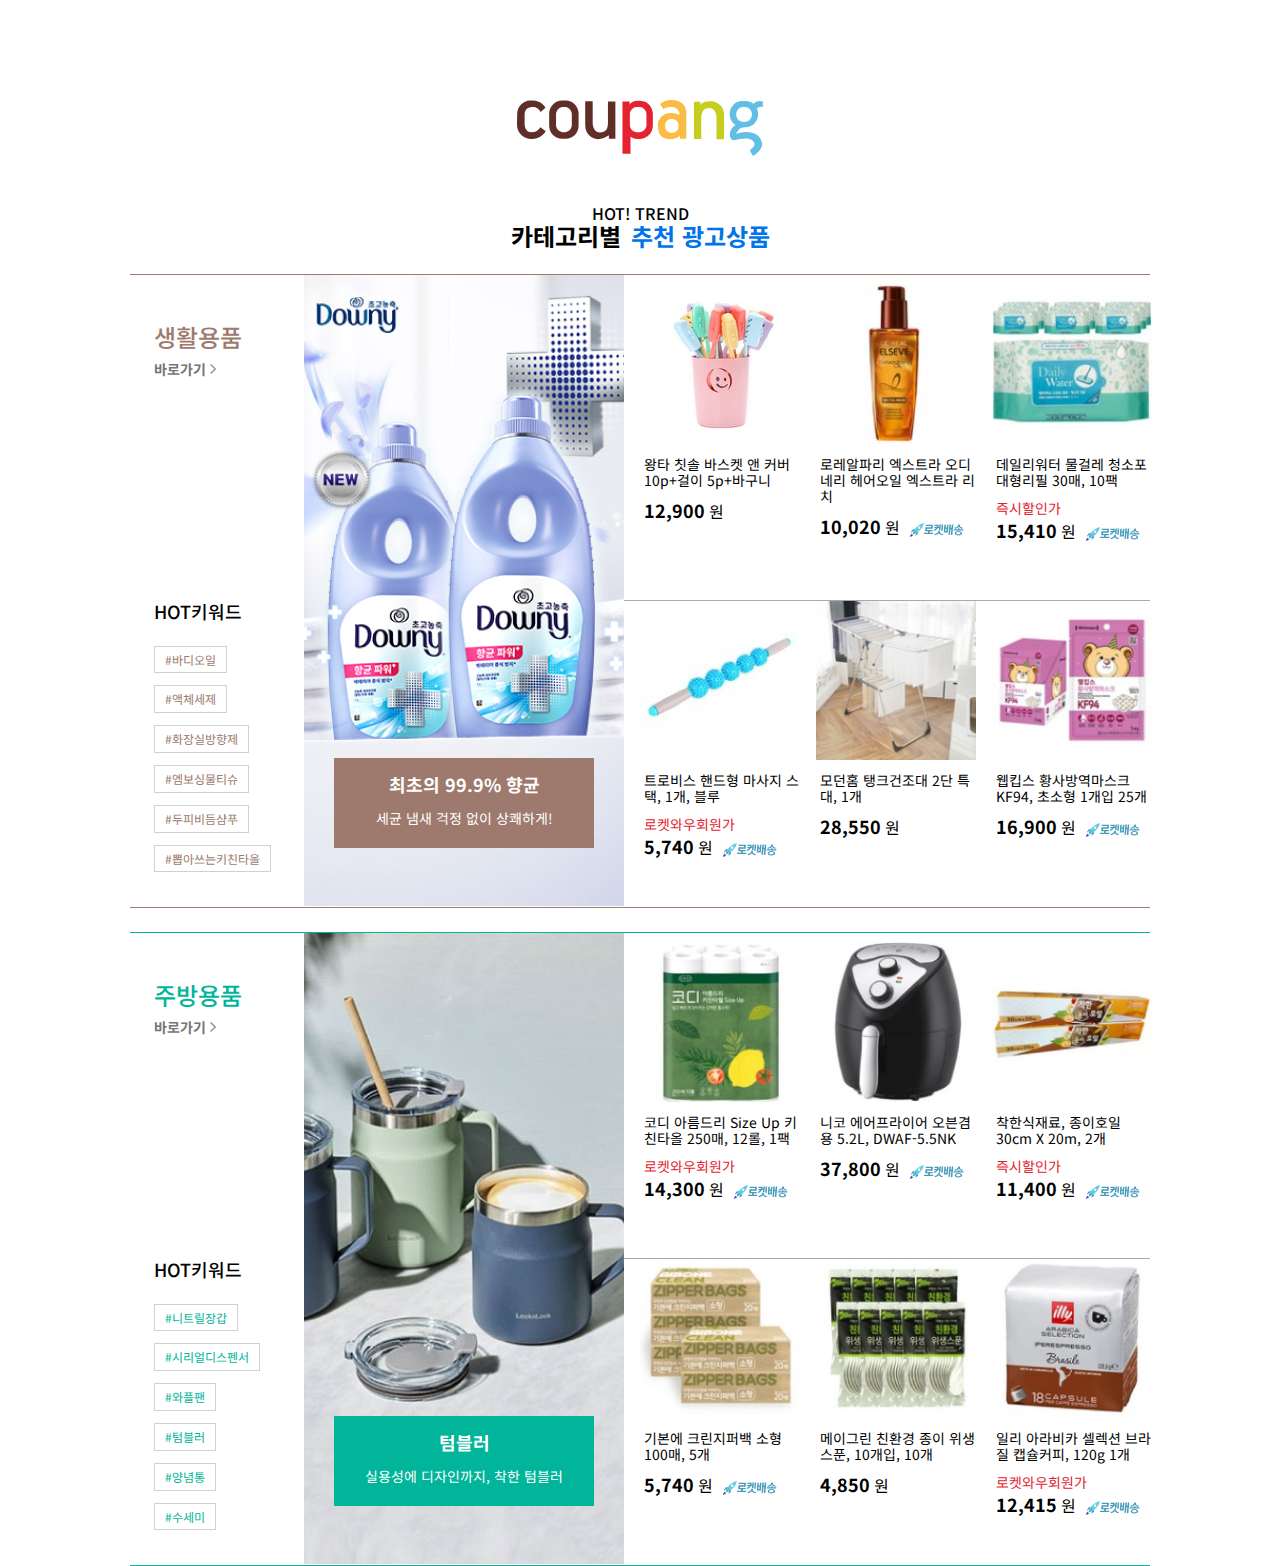
==== Mission-03/index.html @ c69e8083 "mission 3" ====
<!DOCTYPE html>
<html lang="ko-KR">
  <head>
    <meta charset="UTF-8" />
    <meta http-equiv="X-UA-Compatible" content="IE=edge" />
    <meta name="viewport" content="width=device-width, initial-scale=1.0" />
    <title>카테고리별 추천 광고상품 - 쿠팡(Coupang)</title>
    <link rel="icon" href="/assets/favicon/favicon.png" />
    <link rel="preconnect" href="https://fonts.googleapis.com" />
    <link rel="preconnect" href="https://fonts.gstatic.com" crossorigin />
    <link
      href="https://fonts.googleapis.com/css2?family=Noto+Sans+KR:wght@100;300;400;500;700;900&display=swap"
      rel="stylesheet"
    />
    <link rel="stylesheet" href="./stylesheets/main.css" />
    <link rel="stylesheet" href="./stylesheets/pages/category.css" />
  </head>

  <body>
    <header>
      <h1 class="logo">
        <a href="https://www.coupang.com/" target="_blank">
          <img
            class="logo-img"
            src="./assets/logo/logo.svg"
            width="246px"
            height="56px"
            alt="logo"
          />
        </a>
      </h1>
    </header>
    <section>
      <div class="title-area">
        <h2 class="sub-title">HOT! TREND</h2>
        <div class="title">
          <h3 class="title-left">카테고리별</h3>
          <h4 class="title-right">추천 광고상품</h4>
        </div>
      </div>
    </section>
    <article>
      <div class="first-menu">
        <div class="first-box">
          <div class="menu-box">
            <h5 class="first-menu-title">생활용품</h5>
            <a href="/" target="_blank">
              <div class="link">
                <p class="link-title">바로가기</p>
                <div class="link-img"></div>
              </div>
            </a>
          </div>
          <div class="tag-box first-tag-box">
            <p class="tag-title">HOT키워드</p>
            <div>
              <a href="/">
                <span class="tag">#바디오일</span>
              </a>
            </div>
            <div>
              <a href="/">
                <span class="tag">#액체세제</span>
              </a>
            </div>
            <div>
              <a href="/">
                <span class="tag">#화장실방향제</span>
              </a>
            </div>
            <div>
              <a href="/">
                <span class="tag">#엠보싱물티슈</span>
              </a>
            </div>
            <div>
              <a href="/">
                <span class="tag">#두피비듬샴푸</span>
              </a>
            </div>
            <div>
              <a href="/">
                <span class="tag">#뽑아쓰는키친타올</span>
              </a>
            </div>
          </div>
        </div>
        <div class="second-box">
          <img src="./assets/slides/houseware-downy.jpg" />
          <div class="second-box-title">
            <div class="first-text">최초의 99.9% 향균</div>
            <div class="second-text">세균 냄새 걱정 없이 상쾌하게!</div>
          </div>
        </div>
        <div class="third-box">
          <div class="first-item-box">
            <a href="/">
              <div class="item-box">
                <img
                  class="item-img"
                  src="./assets/category/houseware/houseware-basket.jpg"
                  alt="houseware-basket"
                />
                <p class="item-title">
                  왕타 칫솔 바스켓 앤 커버 10p+걸이 5p+바구니
                </p>
                <span aria-label="일반 판매가" class="item-price">12,900</span>
                <span>원</span>
              </div>
            </a>
            <a href="/">
              <div class="item-box">
                <img
                  class="item-img"
                  src="./assets/category/houseware/houseware-hairoil.jpg"
                  alt="houseware-hairoil"
                />
                <p class="item-title">
                  로레알파리 엑스트라 오디네리 헤어오일 엑스트라 리치
                </p>
                <span aria-label="일반 판매가" class="item-price">10,020</span>
                <span>원</span>
                <img
                  class="rocket-img"
                  src="./assets/icon/badge-rocket.svg"
                  alt="rocket delivery"
                />
              </div>
            </a>
            <a href="/">
              <div class="item-box">
                <img
                  class="item-img"
                  src="./assets/category/houseware/houseware-cleaningcloth.jpg"
                  alt="houseware-cleaningcloth"
                />
                <p class="item-title">
                  데일리워터 물걸레 청소포 대형리필 30매, 10팩
                </p>
                <p class="item-sub-title">즉시할인가</p>
                <span aria-label="즉시할인가" class="item-price">15,410</span>
                <span>원</span>
                <img
                  class="rocket-img"
                  src="./assets/icon/badge-rocket.svg"
                  alt="rocket delivery"
                />
              </div>
            </a>
          </div>
          <div class="second-item-box">
            <a href="/">
              <div class="item-box">
                <img
                  class="item-img"
                  src="./assets/category/houseware/houseware-massagestick.jpg"
                  alt="houseware-massagestick"
                />
                <p class="item-title">트로비스 핸드형 마사지 스택, 1개, 블루</p>
                <p class="item-sub-title">로켓와우회원가</p>
                <span aria-label="로켓와우 회원가" class="item-price"
                  >5,740</span
                >
                <span>원</span>
                <img
                  class="rocket-img"
                  src="./assets/icon/badge-rocket.svg"
                  alt="rocket delivery"
                />
              </div>
            </a>
            <a href="/">
              <div class="item-box">
                <img
                  class="item-img"
                  src="./assets/category/houseware/houseware-dryingrack.jpg"
                  alt="houseware-dryingrack"
                />
                <p class="item-title">모던홈 탱크건조대 2단 특대, 1개</p>
                <span aria-label="일반 판매가" class="item-price">28,550</span>
                <span>원</span>
              </div>
            </a>
            <a href="/">
              <div class="item-box">
                <img
                  class="item-img"
                  src="./assets/category/houseware/houseware-mask.jpg"
                  alt="houseware-mask"
                />
                <p class="item-title">
                  웹킵스 황사방역마스크 KF94, 초소형 1개입 25개
                </p>
                <span aria-label="일반 판매가" class="item-price">16,900</span>
                <span>원</span>
                <img
                  class="rocket-img"
                  src="./assets/icon/badge-rocket.svg"
                  alt="rocket delivery"
                />
              </div>
            </a>
          </div>
        </div>
      </div>

      <!-- 두번째 박스 -->
      <div class="second-menu">
        <div class="first-box">
          <div class="menu-box">
            <h5 class="second-menu-title">주방용품</h5>
            <a href="/" target="_blank">
              <div class="link">
                <p class="link-title">바로가기</p>
                <div class="link-img"></div>
              </div>
            </a>
          </div>
          <div class="tag-box second-tag-box">
            <p class="tag-title">HOT키워드</p>
            <div>
              <a href="/">
                <span class="tag">#니트릴장갑</span>
              </a>
            </div>
            <div>
              <a href="/">
                <span class="tag">#시리얼디스펜서</span>
              </a>
            </div>
            <div>
              <a href="/">
                <span class="tag">#와플팬</span>
              </a>
            </div>
            <div>
              <a href="/">
                <span class="tag">#텀블러</span>
              </a>
            </div>
            <div>
              <a href="/">
                <span class="tag">#양념통</span>
              </a>
            </div>
            <div>
              <a href="/">
                <span class="tag">#수세미</span>
              </a>
            </div>
          </div>
        </div>
        <div class="second-box">
          <img src="./assets/slides/kitchenware-tumbler.jpg" />
          <div class="second-box-title-02">
            <div class="first-text">텀블러</div>
            <div class="second-text">실용성에 디자인까지, 착한 텀블러</div>
          </div>
        </div>
        <div class="third-box">
          <div class="first-item-box">
            <a href="/">
              <div class="item-box">
                <img
                  class="item-img"
                  src="./assets/category/kitchenware/kitchenware-kitchentowel.jpg"
                  alt="houseware-basket"
                />
                <p class="item-title">
                  코디 아름드리 Size Up 키친타올 250매, 12롤, 1팩
                </p>
                <p class="item-sub-title">로켓와우회원가</p>

                <span aria-label="일반 판매가" class="item-price">14,300</span>
                <span>원</span>
                <img
                  class="rocket-img"
                  src="./assets/icon/badge-rocket.svg"
                  alt="rocket delivery"
                />
              </div>
            </a>
            <a href="/">
              <div class="item-box">
                <img
                  class="item-img"
                  src="./assets/category/kitchenware/kitchenware-airfryer.jpg"
                  alt="houseware-hairoil"
                />
                <p class="item-title">
                  니코 에어프라이어 오븐겸용 5.2L, DWAF-5.5NK
                </p>
                <span aria-label="일반 판매가" class="item-price">37,800</span>
                <span>원</span>
                <img
                  class="rocket-img"
                  src="./assets/icon/badge-rocket.svg"
                  alt="rocket delivery"
                />
              </div>
            </a>
            <a href="/">
              <div class="item-box">
                <img
                  class="item-img"
                  src="./assets/category/kitchenware/kitchenware-paperfoil.jpg"
                  alt="houseware-cleaningcloth"
                />
                <p class="item-title">착한식재료, 종이호일 30cm X 20m, 2개</p>
                <p class="item-sub-title">즉시할인가</p>
                <span aria-label="즉시할인가" class="item-price">11,400</span>
                <span>원</span>
                <img
                  class="rocket-img"
                  src="./assets/icon/badge-rocket.svg"
                  alt="rocket delivery"
                />
              </div>
            </a>
          </div>
          <div class="second-item-box">
            <a href="/">
              <div class="item-box">
                <img
                  class="item-img"
                  src="./assets/category/kitchenware/kitchenware-zipperbag.jpg"
                  alt="houseware-massagestick"
                />
                <p class="item-title">기본에 크린지퍼백 소형 100매, 5개</p>
                <span aria-label="로켓와우 회원가" class="item-price"
                  >5,740</span
                >
                <span>원</span>
                <img
                  class="rocket-img"
                  src="./assets/icon/badge-rocket.svg"
                  alt="rocket delivery"
                />
              </div>
            </a>
            <a href="/">
              <div class="item-box">
                <img
                  class="item-img"
                  src="./assets/category/kitchenware/kitchenware-paperspoon.jpg"
                  alt="houseware-dryingrack"
                />
                <p class="item-title">
                  메이그린 친환경 종이 위생 스푼, 10개입, 10개
                </p>
                <span aria-label="일반 판매가" class="item-price">4,850</span>
                <span>원</span>
              </div>
            </a>
            <a href="/">
              <div class="item-box">
                <img
                  class="item-img"
                  src="./assets/category/kitchenware/kitchenware-illycoffee.jpg"
                  alt="houseware-mask"
                />
                <p class="item-title">
                  일리 아라비카 셀렉션 브라질 캡슐커피, 120g 1개
                </p>
                <p class="item-sub-title">로켓와우회원가</p>
                <span aria-label="일반 판매가" class="item-price">12,415</span>
                <span>원</span>
                <img
                  class="rocket-img"
                  src="./assets/icon/badge-rocket.svg"
                  alt="rocket delivery"
                />
              </div>
            </a>
          </div>
        </div>
      </div>
    </article>
  </body>
</html>
---- Mission-03/stylesheets/main.css ----
@import url("./theme.css");

@import url("./init/normalize.css");
@import url("./init/base.css");

@import url("./common/a11y.css");
@import url("./common/easings.css");

@import url("./pages/category.css");
---- Mission-03/stylesheets/pages/category.css ----
/* 카테고리별 추천 광고상품 */

* {
  margin: 0;
  box-sizing: border-box;
}

a {
  text-decoration-line: none;
}

.logo {
  display: flex;
  justify-content: center;
  margin-bottom: 48px;
  margin-top: 100px;
}

.sub-title {
  font-style: normal;
  font-weight: 500;
  font-size: 16px;
  display: flex;
  justify-content: center;
}

.title {
  display: flex;
  justify-content: center;
  margin-bottom: 24px;
}

.title-left {
  font-style: normal;
  font-weight: 700;
  font-size: 24px;
  margin-right: 10px;
}

.title-right {
  font-style: normal;
  font-weight: 700;
  font-size: 24px;
  color: var(--color-blue-600);
}

article {
  display: flex;
  justify-content: center;
  align-items: center;
  flex-direction: column;
}

.first-box {
  display: flex;
  flex-direction: column;
  width: 174px;
}

.first-menu {
  display: flex;
  width: 1020px;
  height: 634px;
  border-top: 1px solid var(--color-brown-300);
  border-bottom: 1px solid var(--color-brown-300);
  margin-bottom: 24px;
}

.menu-box {
  margin-top: 48px;
  margin-left: 24px;
  margin-bottom: 224px;
}

.first-menu-title {
  font-style: normal;
  font-weight: 500;
  font-size: 24px;
  color: var(--color-brown-300);
  margin-bottom: 8px;
}

.link {
  display: inline-flex;
  align-items: center;
}

.link-title {
  font-style: normal;
  font-weight: 700;
  font-size: 14px;
  color: var(--color-gray-700);
  margin-right: 4px;
}

.link-img {
  width: 6px;
  height: 10px;
  background-image: url(../../assets/icon/angle-right-default.svg);
}

.tag-box {
  margin-bottom: 32px;
  margin-left: 24px;
}

.tag-title {
  font-style: normal;
  font-weight: 500;
  font-size: 18px;
  margin-bottom: 12px;
}

.first-tag-box .tag {
  background-color: white;
  border: 1px solid var(--color-gray-400);
  margin-top: 12px;
  color: var(--color-brown-300);
  display: inline-block;
  padding: 6px 10px;
  font-style: normal;
  font-weight: 400;
  font-size: 12px;
}

.second-box {
  position: relative;
}

.second-box-title {
  flex-direction: column;
  width: 260px;
  height: 90px;
  position: absolute;
  background-color: var(--color-brown-300);
  color: white;
  left: 30px;
  top: 483px;
  text-align: center;
}

.first-text {
  font-style: normal;
  font-weight: 700;
  font-size: 18px;
  line-height: 290%;
}

.second-text {
  font-style: normal;
  font-weight: 400;
  font-size: 14px;
}

.third-box {
  width: 526px;
  height: 631px;
  position: relative;
}

.first-item-box {
  display: flex;
  margin-top: 9px;
  margin-bottom: 16px;
}

.second-item-box {
  display: flex;
  margin-bottom: 9px;
}

.second-item-box::before {
  content: "";
  position: absolute;
  background-color: #aaa9a9;
  width: 100%;
  height: 0.5px;
  left: 0;
  top: 310;
}

.item-img {
  margin-bottom: 12px;
}

.item-title {
  font-style: normal;
  font-weight: 400;
  font-size: 14px;
  margin-bottom: 12px;
  margin-left: 4px;
}

.item-price {
  font-style: normal;
  font-weight: 700;
  font-size: 18px;
  margin-left: 4px;
}

.rocket-img {
  margin-left: 6px;
}

.item-sub-title {
  color: var(--color-red-500);
  font-style: normal;
  font-weight: 400;
  font-size: 14px;
  margin-bottom: 4px;
  margin-left: 4px;
}

.item-box {
  width: 160px;
  height: 300px;
  margin-left: 16px;
}

.second-menu {
  display: flex;
  width: 1020px;
  height: 634px;
  border-top: 1px solid var(--color-green-700);
  border-bottom: 1px solid var(--color-green-700);
}

.second-menu-title {
  font-style: normal;
  font-weight: 500;
  font-size: 24px;
  color: var(--color-green-700);
  margin-bottom: 8px;
}

.second-tag-box .tag {
  background-color: white;
  border: 1px solid var(--color-gray-400);
  margin-top: 12px;
  color: var(--color-green-700);
  display: inline-block;
  padding: 6px 10px;
  font-style: normal;
  font-weight: 400;
  font-size: 12px;
}

.second-box-title-02 {
  flex-direction: column;
  width: 260px;
  height: 90px;
  position: absolute;
  background-color: var(--color-green-700);
  color: white;
  left: 30px;
  top: 483px;
  text-align: center;
}
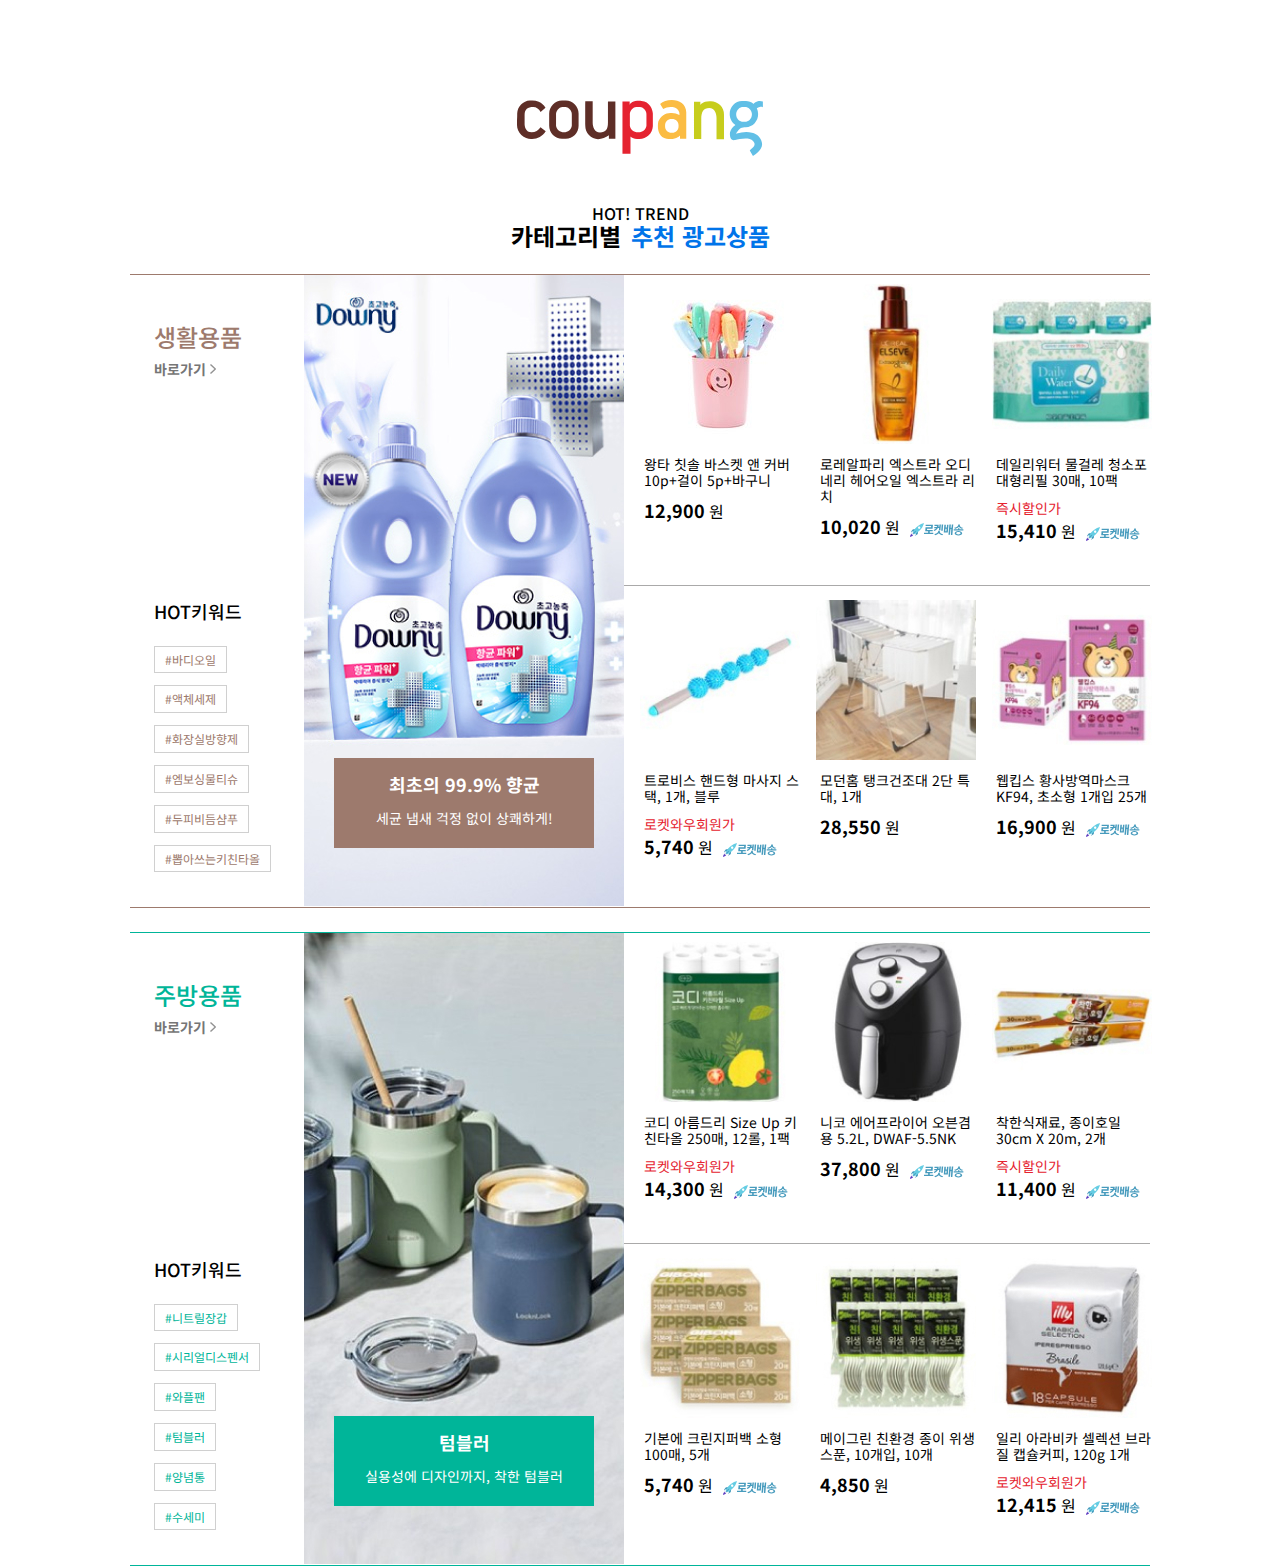
==== commit 4b982cc0: "mission 5" ====
--- a/Mission-03/index.html
+++ b/Mission-03/index.html
@@ -5,7 +5,7 @@
     <meta http-equiv="X-UA-Compatible" content="IE=edge" />
     <meta name="viewport" content="width=device-width, initial-scale=1.0" />
     <title>카테고리별 추천 광고상품 - 쿠팡(Coupang)</title>
-    <link rel="icon" href="/assets/favicon/favicon.png" />
+    <link rel="icon" href="./assets/favicon/favicon.png" />
     <link rel="preconnect" href="https://fonts.googleapis.com" />
     <link rel="preconnect" href="https://fonts.gstatic.com" crossorigin />
     <link
--- a/Mission-03/stylesheets/pages/category.css
+++ b/Mission-03/stylesheets/pages/category.css
@@ -176,7 +176,7 @@
   width: 100%;
   height: 0.5px;
   left: 0;
-  top: 310;
+  top: 310px;
 }
 
 .item-img {
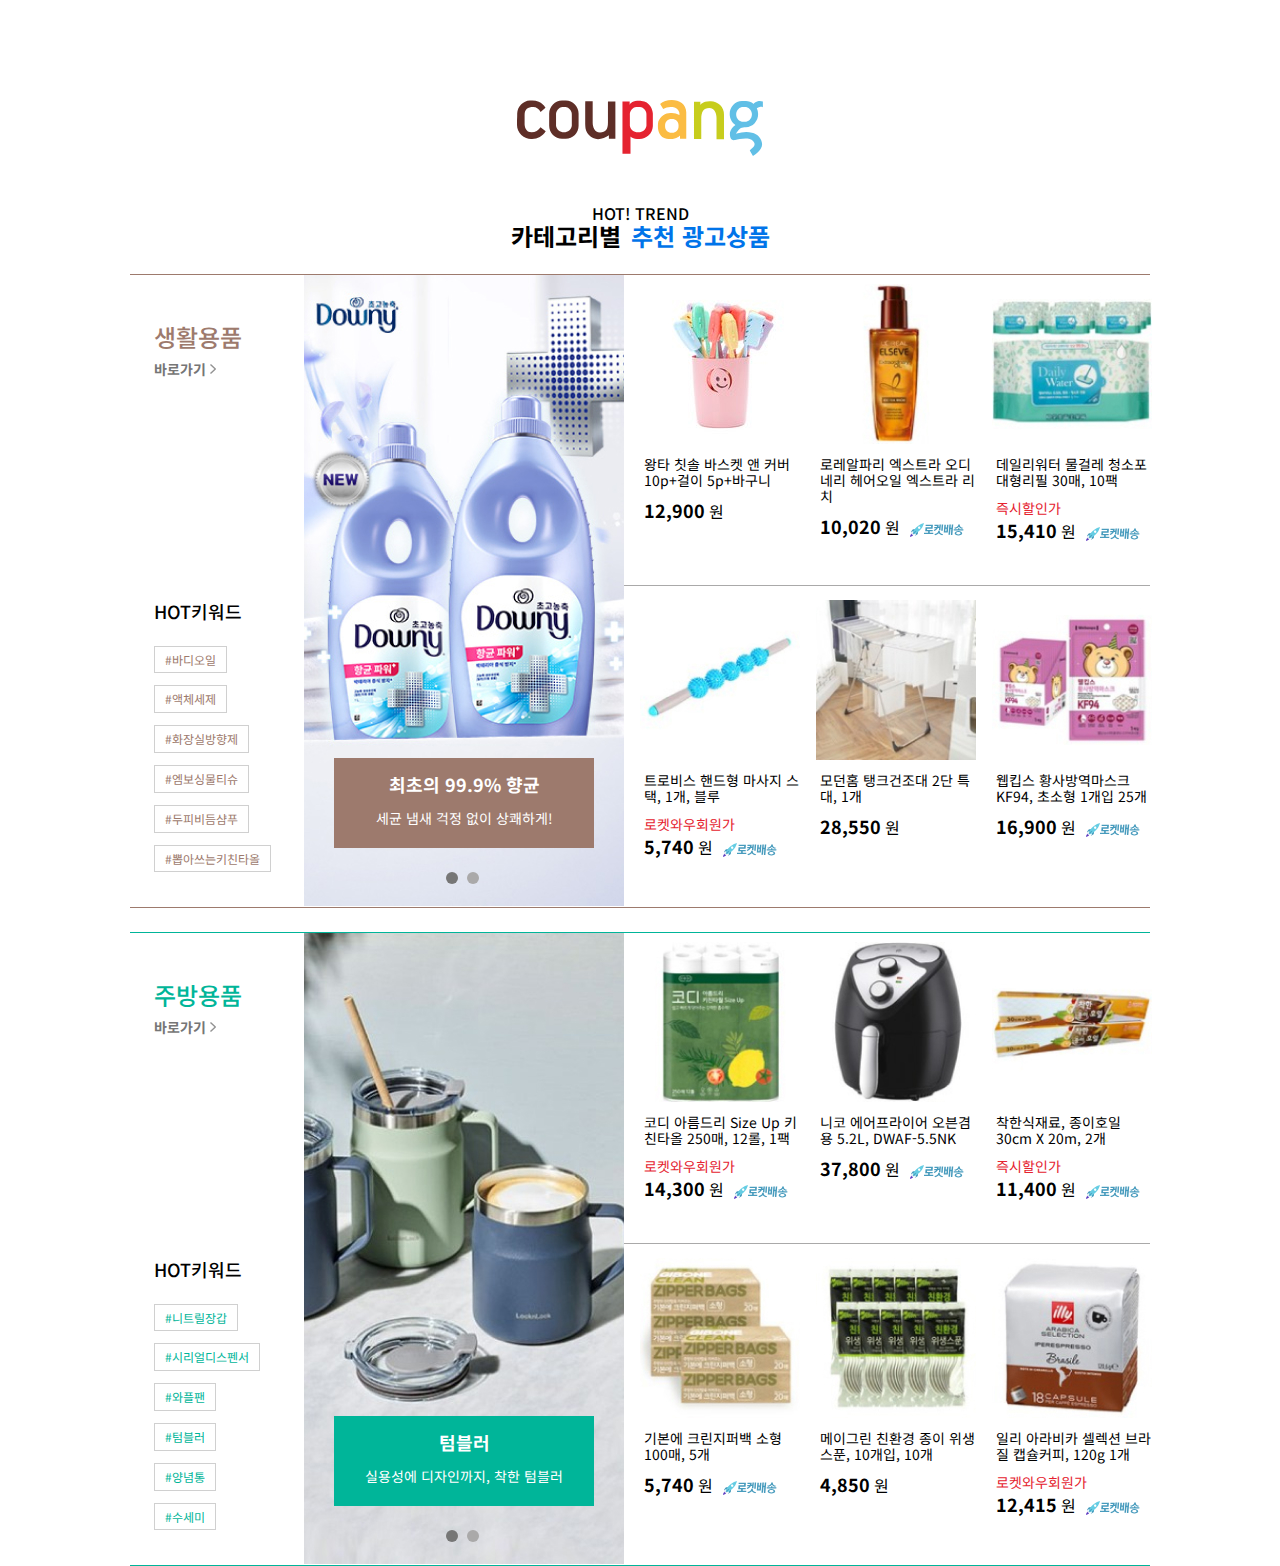
==== commit d67107fe: "mission 5" ====
--- a/Mission-03/index.html
+++ b/Mission-03/index.html
@@ -85,13 +85,23 @@
             </div>
           </div>
         </div>
-        <div class="second-box">
-          <img src="./assets/slides/houseware-downy.jpg" />
+        <ul
+          class="second-box"
+          aria-label="캐러셀 ui 옆으로 넘기면 다음사진이 나옵니다"
+        >
+          <li>
+            <img src="./assets/slides/houseware-downy.jpg" />
+          </li>
+          <li class="hidden">
+            <img src="./assets/slides/houseware-dandruff.jpg" />
+          </li>
           <div class="second-box-title">
             <div class="first-text">최초의 99.9% 향균</div>
             <div class="second-text">세균 냄새 걱정 없이 상쾌하게!</div>
-          </div>
-        </div>
+            <div class="indicator1"></div>
+            <div class="indicator2"></div>
+          </div>
+        </ul>
         <div class="third-box">
           <div class="first-item-box">
             <a href="/">
@@ -250,13 +260,23 @@
             </div>
           </div>
         </div>
-        <div class="second-box">
-          <img src="./assets/slides/kitchenware-tumbler.jpg" />
+        <ul
+          class="second-box"
+          aria-label="캐러셀 ui 옆으로 넘기면 다음사진이 나옵니다"
+        >
+          <li>
+            <img src="./assets/slides/kitchenware-tumbler.jpg" />
+          </li>
+          <li class="hidden">
+            <img src="./assets/slides/kitchenware-lunchbox.jpg" />
+          </li>
           <div class="second-box-title-02">
             <div class="first-text">텀블러</div>
             <div class="second-text">실용성에 디자인까지, 착한 텀블러</div>
-          </div>
-        </div>
+            <div class="indicator1"></div>
+            <div class="indicator2"></div>
+          </div>
+        </ul>
         <div class="third-box">
           <div class="first-item-box">
             <a href="/">
--- a/Mission-03/stylesheets/pages/category.css
+++ b/Mission-03/stylesheets/pages/category.css
@@ -152,6 +152,35 @@
   font-size: 14px;
 }
 
+ul {
+  list-style: none;
+  padding-left: 0px;
+}
+
+.hidden {
+  display: none;
+}
+
+.indicator1 {
+  position: absolute;
+  width: 12px;
+  height: 12px;
+  background-color: var(--color-gray-700);
+  border-radius: 100%;
+  left: 112px;
+  top: 114px;
+}
+
+.indicator2 {
+  position: absolute;
+  width: 12px;
+  height: 12px;
+  background-color: var(--color-gray-600);
+  border-radius: 100%;
+  left: 133px;
+  top: 114px;
+}
+
 .third-box {
   width: 526px;
   height: 631px;
